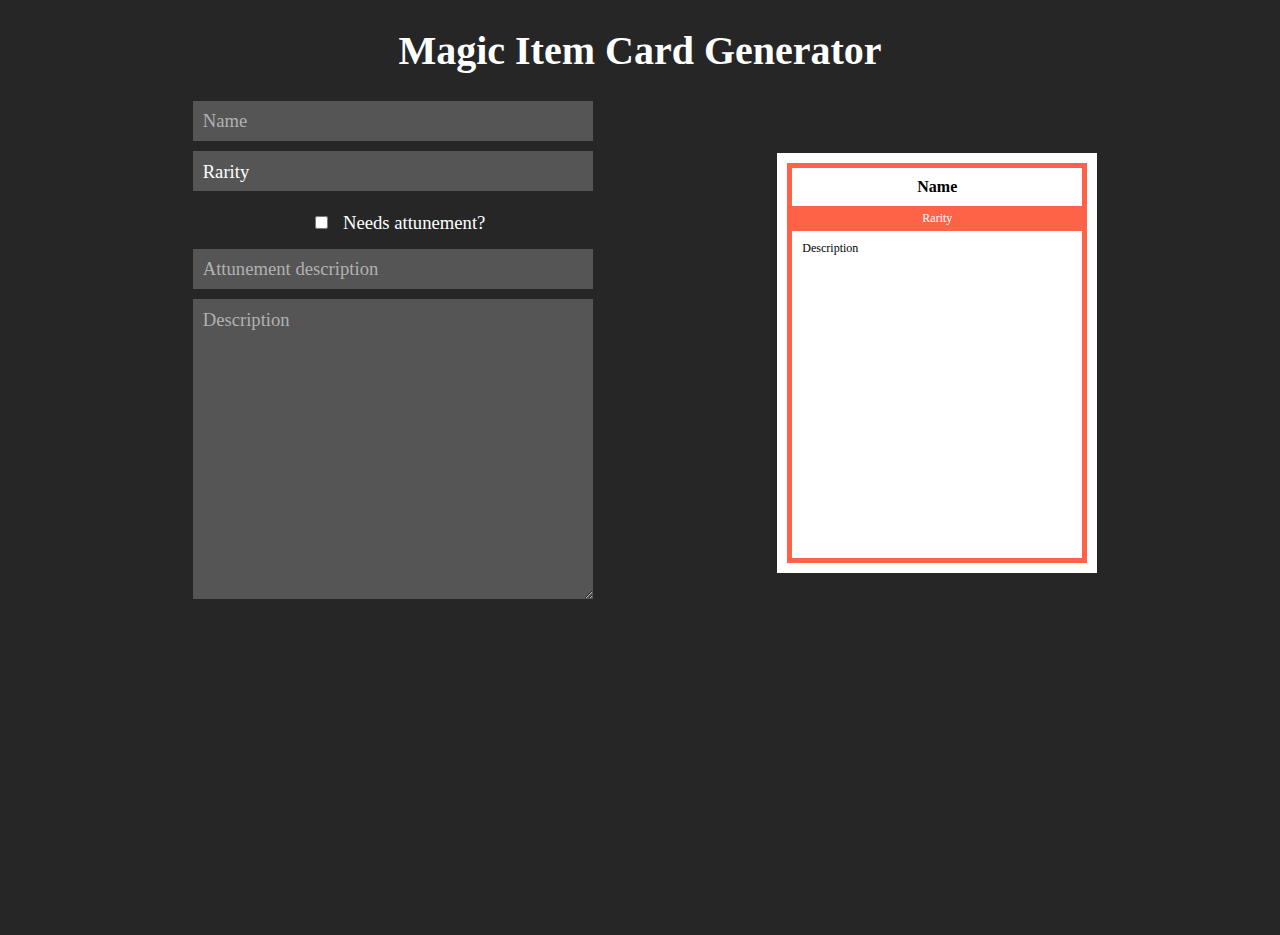
==== magicItemCardGen.html @ df6d844b "Magic Item Card Generator V1.0" ====
<!DOCTYPE html>
<html lang="en">
  <head>
    <meta charset="UTF-8" />
    <meta name="viewport" content="width=device-width, initial-scale=1.0" />
    <title>Testing</title>
    <link rel="stylesheet" href="magicItemCardGen.css" />
  </head>
  <body>
    <div id="header">
      <h1>Magic Item Card Generator</h1>
    </div>
    <div id="input-output">
      <div id="input">
        <input
          placeholder="Name"
          type="text"
          class="one-line"
          id="name-input"
        /><br />
        <div id="rarity-selector">
          <div id="rarity-select-field">
            <p id="rarity-input">Rarity</p>
          </div>
          <div class="hide" id="rarity-options">
            <ul>
              <li class="rarity-option">Varies</li>
              <li class="rarity-option">Common</li>
              <li class="rarity-option">Uncommon</li>
              <li class="rarity-option">Rare</li>
              <li class="rarity-option">Very rare</li>
              <li class="rarity-option">Legendary</li>
              <li class="rarity-option">Artifact</li>
              <li class="rarity-option">Unknown rarity</li>
            </ul>
          </div id="attunement">
        </div>
        <input type="checkbox" id="attunement-input" /><label
          for="attunement-input"
          >Needs attunement?</label
        ><br />
        <input
          placeholder="Attunement description"
          type="text"
          class="one-line"
          id="attunement-desc-input"
        /><br />
        <textarea
          placeholder="Description"
          type="text"
          class="description"
          id="description-input"
        ></textarea>
        <br /><br />
      </div>
      <div id="output-save-div">
      <div id="output-div">
        <div id="output">
          <h4 id="name-output">Name</h4>
          <div id="rarity-attunement-line">
            <p id="rarity-attunement-output">Rarity</p>
          </div>
          <pre id="description-output">Description</pre>
        </div>
      </div>
    </div>
  </body>
  <script src="magicItemCardGen.js"></script>
</html>
---- magicItemCardGen.css ----
*, *::before, *::after {
    box-sizing: border-box;
    font-family: Georgia, 'Times New Roman', Times, serif;
}

*::placeholder {
    color: rgb(177, 177, 177);
}

body {
    height: 100vh;
    background: rgb(38, 38, 38);
}

#header {
    text-align: center;
    color: white;
    font-size: 15pt;
}

#input-output {
    display: flex;
    justify-content: space-evenly;
    align-items: center;
}

@media screen and (max-width: 600px) {
    #input-output {
        display: block;
    }
    #output-div {
        margin: 30px;
    }
}

#input {
    text-align: center;
    color: white;
    font-size: 14pt;
}

#name-input {
    margin: 0px;
}

#rarity-select-field {
    display: flex;
    justify-content: center;
    padding: 10px;
    margin-bottom: 0px;;
}

#rarity-input {
    padding: 10px;
    margin: 0px;
}

#rarity-options, #rarity-options ul, #rarity-options li{
    margin-top: 0px;
}

#rarity-options {
    position: absolute;
}

.one-line {
    width: 400px;
    height: 40px;
    padding-left: 10px;
    padding-right: 10px;
    border: none;
    outline: none;
    background: rgb(85, 85, 85);
    color: black;
    margin: 5px;
    font-size: 14pt;
}

#rarity-input {
    width: 400px;
    height: 40px;
    border: none;
    outline: none;
    background: rgb(85, 85, 85);
    color: white;
    text-align: left;
    padding-left: 10px;
    padding-right: 10px;
    font-size: 14pt;
    cursor: pointer;
}

#rarity-input:hover {
    background: rgb(116, 116, 116);
}

.hide {
    visibility: hidden;
}

#rarity-options li{
    width: 400px;
    height: 40px;
    outline: none;
    background: rgb(85, 85, 85);
    color: white;
    text-align: left;
    padding: 10px;
    font-size: 14pt;
    list-style: none;
    cursor: pointer;
}

#rarity-options li:hover {
    background: rgb(116, 116, 116);
}

#attunement-input {
    margin: 15px;
    text-align: left;
}

#description-input {
    width: 400px;
    height: 300px;
    padding: 10px;
    border: none;
    outline: none;
    background: rgb(85, 85, 85);
    color: black;
    font-size: 14pt;
    margin-top: 5px;
}

#output-div {
    display: flex;
    justify-content: center;
    background: white;
}

#output {
    border: 5px solid tomato;
    height: 400px;
    width: 300px;
    text-align: center;
    text-wrap: wrap;
    background: white;
    margin: 10px;
}

#cardCanvas {
    background: white;
    margin-bottom: 20px;
    border: 5px solid tomato;
}

#name-output {
    padding: 0px;
    margin: 10px;
    max-height: 38px;
    overflow: hidden;
}

#rarity-attunement-output {
    background: tomato;
    color: white;
    font-size: 9pt;
    padding-top: 5px;
    margin: 0px;
    max-height: 35px;
    min-height: 25px;
    overflow: hidden;
}

#description-output {
    text-align: left;
    margin: 0px;
    padding-top: 10px;
    padding-left: 10px;
    padding-right: 10px;
    max-width: 300px;
    max-height: 305px;
    word-wrap: normal;
    font-size: 9pt;
    overflow: hidden;
    white-space: pre-wrap;
}
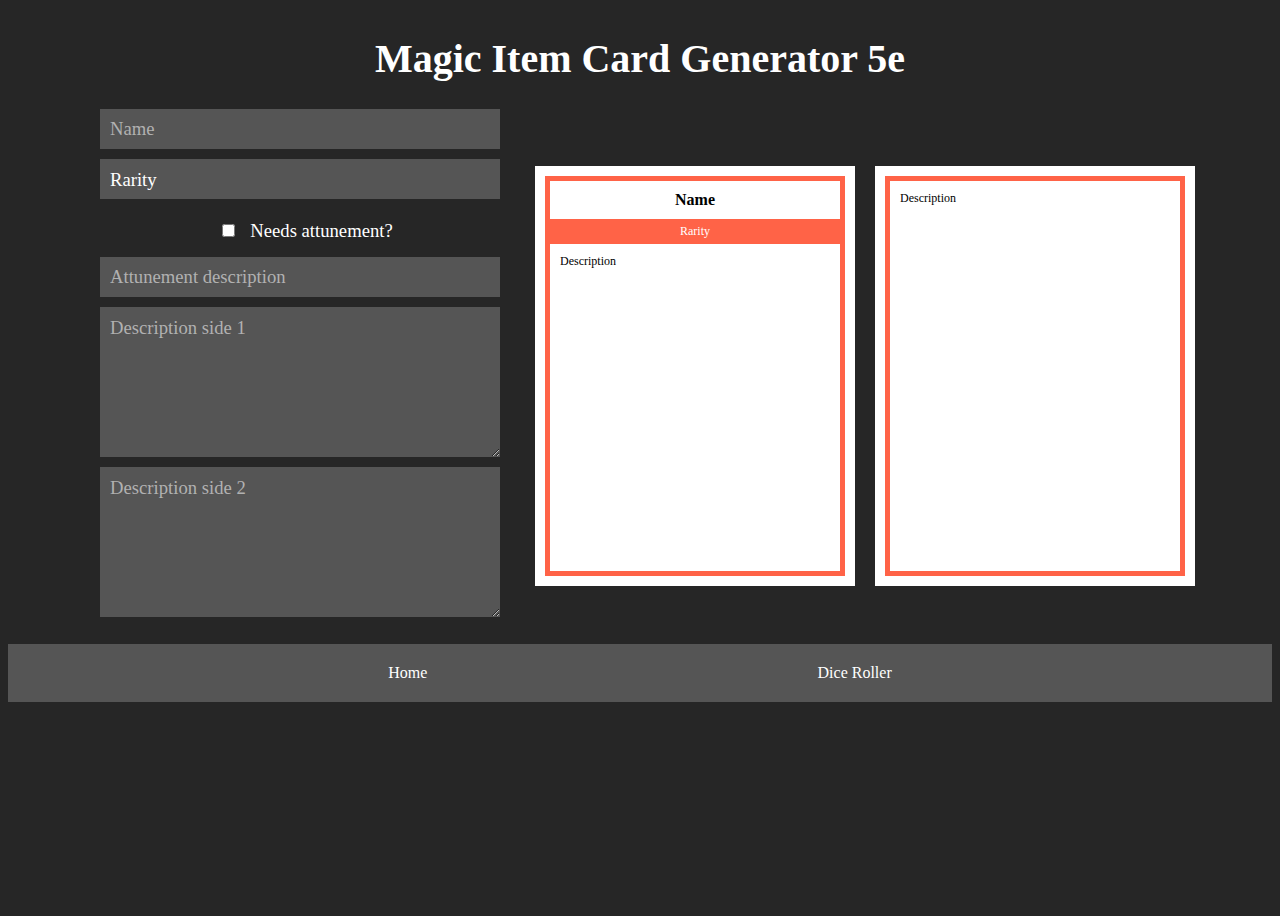
==== commit b127fc7e: "Dice Roller update" ====
--- a/magicItemCardGen.html
+++ b/magicItemCardGen.html
@@ -3,12 +3,12 @@
   <head>
     <meta charset="UTF-8" />
     <meta name="viewport" content="width=device-width, initial-scale=1.0" />
-    <title>Testing</title>
+    <title>D&D Magic Item Card Generator 5e</title>
     <link rel="stylesheet" href="magicItemCardGen.css" />
   </head>
   <body>
     <div id="header">
-      <h1>Magic Item Card Generator</h1>
+      <h1>Magic Item Card Generator 5e</h1>
     </div>
     <div id="input-output">
       <div id="input">
@@ -33,7 +33,7 @@
               <li class="rarity-option">Artifact</li>
               <li class="rarity-option">Unknown rarity</li>
             </ul>
-          </div id="attunement">
+          </div>
         </div>
         <input type="checkbox" id="attunement-input" /><label
           for="attunement-input"
@@ -46,24 +46,40 @@
           id="attunement-desc-input"
         /><br />
         <textarea
-          placeholder="Description"
+          placeholder="Description side 1"
           type="text"
           class="description"
           id="description-input"
         ></textarea>
+        <textarea
+          placeholder="Description side 2"
+          type="text"
+          class="description"
+          id="description-input2"
+        ></textarea>
         <br /><br />
       </div>
-      <div id="output-save-div">
       <div id="output-div">
-        <div id="output">
-          <h4 id="name-output">Name</h4>
-          <div id="rarity-attunement-line">
-            <p id="rarity-attunement-output">Rarity</p>
+        <div class="output-card-border">
+          <div id="output">
+            <h4 id="name-output">Name</h4>
+            <div id="rarity-attunement-line">
+              <p id="rarity-attunement-output">Rarity</p>
+            </div>
+            <pre id="description-output">Description</pre>
           </div>
-          <pre id="description-output">Description</pre>
+        </div>
+        <div class="output-card-border">
+          <div id="output2">
+            <pre id="description-output2">Description</pre>
+          </div>
         </div>
       </div>
     </div>
+    <footer>
+      <a href="index.html">Home</a>
+      <a href="diceRoller.html">Dice Roller</a>
+    </footer>
   </body>
   <script src="magicItemCardGen.js"></script>
 </html>
--- a/magicItemCardGen.css
+++ b/magicItemCardGen.css
@@ -1,187 +1,242 @@
-*, *::before, *::after {
-    box-sizing: border-box;
-    font-family: Georgia, 'Times New Roman', Times, serif;
+*,
+*::before,
+*::after {
+  box-sizing: border-box;
+  font-family: Georgia, "Times New Roman", serif;
 }
 
 *::placeholder {
-    color: rgb(177, 177, 177);
+  color: rgb(177, 177, 177);
 }
 
 body {
-    height: 100vh;
-    background: rgb(38, 38, 38);
+  height: 100vh;
+  background: rgb(38, 38, 38);
+  display: flex;
+  flex-direction: column;
+  align-items: center;
 }
 
 #header {
-    text-align: center;
-    color: white;
-    font-size: 15pt;
+  text-align: center;
+  color: white;
+  font-size: 15pt;
 }
 
 #input-output {
+  display: flex;
+  justify-content: space-evenly;
+  align-items: center;
+}
+
+#input {
+  text-align: center;
+  color: white;
+  font-size: 14pt;
+  width: 450px;
+}
+
+#name-input {
+  margin: 0px;
+}
+
+#rarity-select-field {
+  display: flex;
+  justify-content: center;
+  padding: 10px;
+  margin: 0;
+  width: 450px;
+  margin-right: auto;
+  margin-left: auto;
+}
+
+#rarity-input {
+  padding: 10px;
+  margin: 0px;
+}
+
+#rarity-options,
+#rarity-options ul,
+#rarity-options li {
+  margin-top: 0px;
+}
+
+#rarity-options {
+  position: absolute;
+  margin-left: 42px;
+}
+
+.one-line {
+  width: 400px;
+  height: 40px;
+  padding-left: 10px;
+  padding-right: 10px;
+  border: none;
+  outline: none;
+  background: rgb(85, 85, 85);
+  color: black;
+  margin: 5px;
+  font-size: 14pt;
+}
+
+#rarity-input {
+  width: 400px;
+  height: 40px;
+  border: none;
+  outline: none;
+  background: rgb(85, 85, 85);
+  color: white;
+  text-align: left;
+  padding-left: 10px;
+  padding-right: 10px;
+  font-size: 14pt;
+  cursor: pointer;
+}
+
+#rarity-input:hover {
+  background: rgb(116, 116, 116);
+}
+
+.hide {
+  visibility: hidden;
+}
+
+#rarity-options li {
+  width: 400px;
+  height: 40px;
+  outline: none;
+  background: rgb(85, 85, 85);
+  color: white;
+  text-align: left;
+  padding: 10px;
+  font-size: 14pt;
+  list-style-type: none;
+  cursor: pointer;
+}
+
+#rarity-options li:hover {
+  background: rgb(116, 116, 116);
+}
+
+#attunement-input {
+  margin: 15px;
+  text-align: left;
+}
+
+textarea {
+  width: 400px;
+  height: 150px;
+  padding: 10px;
+  border: none;
+  outline: none;
+  background: rgb(85, 85, 85);
+  color: black;
+  font-size: 14pt;
+  margin-top: 5px;
+}
+
+#output-div {
+  display: flex;
+  justify-content: center;
+}
+
+.output-card-border {
+  border: 10px solid white;
+  margin: 10px;
+}
+
+#output,
+#output2 {
+  border: 5px solid tomato;
+  height: 400px;
+  width: 300px;
+  text-align: center;
+  text-wrap: wrap;
+  background: white;
+}
+
+#cardCanvas {
+  background: white;
+  margin-bottom: 20px;
+  border: 5px solid tomato;
+}
+
+#name-output {
+  padding: 0px;
+  margin: 10px;
+  max-height: 38px;
+  overflow: hidden;
+}
+
+#rarity-attunement-output {
+  background: tomato;
+  color: white;
+  font-size: 9pt;
+  padding-top: 5px;
+  margin: 0px;
+  max-height: 35px;
+  min-height: 25px;
+  overflow: hidden;
+}
+
+#description-output,
+#description-output2 {
+  text-align: left;
+  margin: 0px;
+  padding-top: 10px;
+  padding-left: 10px;
+  padding-right: 10px;
+  word-wrap: normal;
+  font-size: 9pt;
+  overflow: hidden;
+  white-space: pre-wrap;
+  max-width: 300px;
+}
+
+#description-output {
+  max-height: 305px;
+}
+
+#description-output2 {
+  max-height: 375px;
+}
+
+@media screen and (max-width: 600px) {
+  #input-output {
+    display: inline-block;
+    margin-bottom: 25px;
+  }
+  #output-div {
+    margin: 30px;
     display: flex;
-    justify-content: space-evenly;
+    flex-direction: column;
     align-items: center;
-}
-
-@media screen and (max-width: 600px) {
-    #input-output {
-        display: block;
-    }
-    #output-div {
-        margin: 30px;
-    }
-}
-
-#input {
-    text-align: center;
-    color: white;
-    font-size: 14pt;
-}
-
-#name-input {
-    margin: 0px;
-}
-
-#rarity-select-field {
-    display: flex;
-    justify-content: center;
-    padding: 10px;
-    margin-bottom: 0px;;
-}
-
-#rarity-input {
-    padding: 10px;
-    margin: 0px;
-}
-
-#rarity-options, #rarity-options ul, #rarity-options li{
-    margin-top: 0px;
-}
-
-#rarity-options {
-    position: absolute;
-}
-
-.one-line {
-    width: 400px;
-    height: 40px;
-    padding-left: 10px;
-    padding-right: 10px;
-    border: none;
-    outline: none;
-    background: rgb(85, 85, 85);
-    color: black;
-    margin: 5px;
-    font-size: 14pt;
-}
-
-#rarity-input {
-    width: 400px;
-    height: 40px;
-    border: none;
-    outline: none;
-    background: rgb(85, 85, 85);
-    color: white;
-    text-align: left;
-    padding-left: 10px;
-    padding-right: 10px;
-    font-size: 14pt;
-    cursor: pointer;
-}
-
-#rarity-input:hover {
-    background: rgb(116, 116, 116);
-}
-
-.hide {
-    visibility: hidden;
-}
-
-#rarity-options li{
-    width: 400px;
-    height: 40px;
-    outline: none;
-    background: rgb(85, 85, 85);
-    color: white;
-    text-align: left;
-    padding: 10px;
-    font-size: 14pt;
-    list-style: none;
-    cursor: pointer;
-}
-
-#rarity-options li:hover {
-    background: rgb(116, 116, 116);
-}
-
-#attunement-input {
-    margin: 15px;
-    text-align: left;
-}
-
-#description-input {
-    width: 400px;
-    height: 300px;
-    padding: 10px;
-    border: none;
-    outline: none;
-    background: rgb(85, 85, 85);
-    color: black;
-    font-size: 14pt;
-    margin-top: 5px;
-}
-
-#output-div {
-    display: flex;
-    justify-content: center;
-    background: white;
-}
-
-#output {
-    border: 5px solid tomato;
-    height: 400px;
-    width: 300px;
-    text-align: center;
-    text-wrap: wrap;
-    background: white;
-    margin: 10px;
-}
-
-#cardCanvas {
-    background: white;
-    margin-bottom: 20px;
-    border: 5px solid tomato;
-}
-
-#name-output {
-    padding: 0px;
-    margin: 10px;
-    max-height: 38px;
-    overflow: hidden;
-}
-
-#rarity-attunement-output {
-    background: tomato;
-    color: white;
-    font-size: 9pt;
-    padding-top: 5px;
-    margin: 0px;
-    max-height: 35px;
-    min-height: 25px;
-    overflow: hidden;
-}
-
-#description-output {
-    text-align: left;
-    margin: 0px;
-    padding-top: 10px;
-    padding-left: 10px;
-    padding-right: 10px;
-    max-width: 300px;
-    max-height: 305px;
-    word-wrap: normal;
-    font-size: 9pt;
-    overflow: hidden;
-    white-space: pre-wrap;
+  }
+  #rarity-options {
+    margin-left: -6px;
+  }
+}
+
+footer {
+  display: flex;
+  justify-content: space-evenly;
+  width: 100%;
+  padding: 10px 0;
+  background-color: rgb(85, 85, 85);
+}
+
+footer a {
+  padding: 10px 10px;
+  text-decoration: none;
+  color: white;
+}
+
+footer a:hover, footer a:active {
+  background-color: white;
+  color: rgb(85, 85, 85);
+}
+
+footer a:visited {
+  text-decoration: none;
+  color: white;
 }